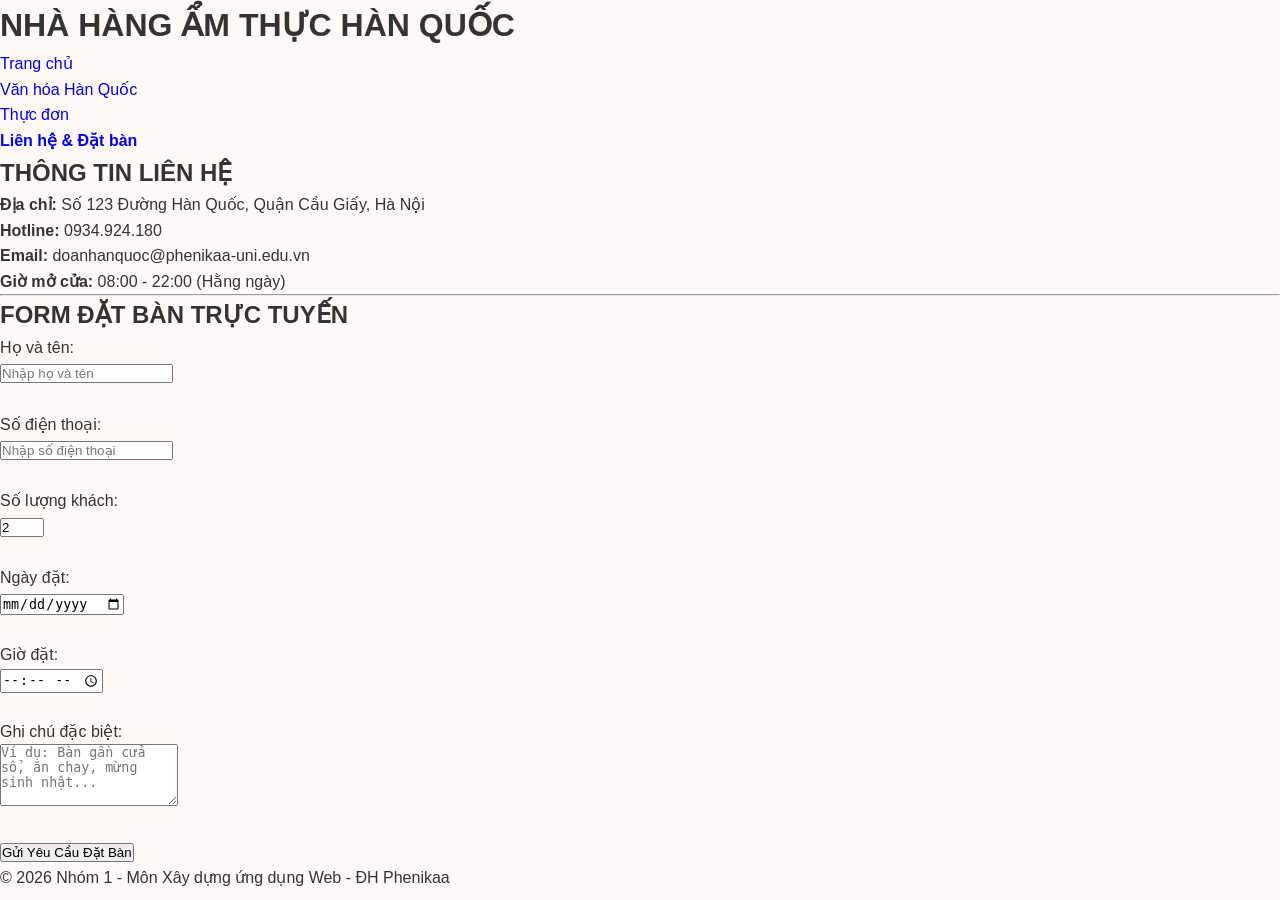
==== lienhe.html @ e391a01d "Them trang lien he va dat ban cua Khanh Ly" ====
<!DOCTYPE html>
<html lang="vi">

<head>
    <meta charset="UTF-8">
    <meta name="viewport" content="width=device-width, initial-scale=1.0">
    <title>Liên Hệ & Đặt Bàn - Đồ Ăn Hàn Quốc</title>
    <link rel="stylesheet" href="css/style.css"> <!-- File CSS chung của nhóm nếu có -->
</head>

<body>

    <!-- THANH MENU ĐIỀU HƯỚNG THỐNG NHẤT NHÓM -->
    <header>
        <h1>NHÀ HÀNG ẨM THỰC HÀN QUỐC</h1>
        <nav>
            <ul>
                <li><a href="index.html">Trang chủ</a></li>
                <li><a href="vanhoa.html">Văn hóa Hàn Quốc</a></li>
                <li><a href="thucdon.html">Thực đơn</a></li>
                <li><a href="lienhe.html"><b>Liên hệ & Đặt bàn</b></a></li>
            </ul>
        </nav>
    </header>

    <main>
        <!-- KHU VỰC THÔNG TIN LIÊN HỆ -->
        <section class="contact-info">
            <h2>THÔNG TIN LIÊN HỆ</h2>
            <p><strong>Địa chỉ:</strong> Số 123 Đường Hàn Quốc, Quận Cầu Giấy, Hà Nội</p>
            <p><strong>Hotline:</strong> 0934.924.180</p>
            <p><strong>Email:</strong> doanhanquoc@phenikaa-uni.edu.vn</p>
            <p><strong>Giờ mở cửa:</strong> 08:00 - 22:00 (Hằng ngày)</p>
        </section>

        <hr>

        <!-- KHU VỰC FORM ĐẶT BÀN -->
        <section class="booking-form">
            <h2>FORM ĐẶT BÀN TRỰC TUYẾN</h2>
            <form action="#" method="POST">
                <div>
                    <label for="fullname">Họ và tên:</label><br>
                    <input type="text" id="fullname" name="fullname" placeholder="Nhập họ và tên" required>
                </div>
                <br>
                <div>
                    <label for="phone">Số điện thoại:</label><br>
                    <input type="tel" id="phone" name="phone" placeholder="Nhập số điện thoại" required>
                </div>
                <br>
                <div>
                    <label for="guests">Số lượng khách:</label><br>
                    <input type="number" id="guests" name="guests" min="1" max="20" value="2" required>
                </div>
                <br>
                <div>
                    <label for="date">Ngày đặt:</label><br>
                    <input type="date" id="date" name="date" required>
                </div>
                <br>
                <div>
                    <label for="time">Giờ đặt:</label><br>
                    <input type="time" id="time" name="time" required>
                </div>
                <br>
                <div>
                    <label for="note">Ghi chú đặc biệt:</label><br>
                    <textarea id="note" name="note" rows="4"
                        placeholder="Ví dụ: Bàn gần cửa sổ, ăn chay, mừng sinh nhật..."></textarea>
                </div>
                <br>
                <button type="submit">Gửi Yêu Cầu Đặt Bàn</button>
            </form>
        </section>
    </main>

    <!-- FOOTER -->
    <footer>
        <p>&copy; 2026 Nhóm 1 - Môn Xây dựng ứng dụng Web - ĐH Phenikaa</p>
    </footer>

</body>

</html>
---- css/style.css ----
/* =========================
   CÀI ĐẶT CHUNG
========================= */

* {
    margin: 0;
    padding: 0;
    box-sizing: border-box;
}

body {
    font-family: Arial, Helvetica, sans-serif;

    color: #333;

    background-color: #fffaf7;

    line-height: 1.6;
}

img {
    display: block;

    max-width: 100%;
}

a {
    text-decoration: none;
}


/* =========================
   HEADER
========================= */

.header {
    background-color: #8f0015;

    color: white;

    text-align: center;

    padding: 28px 20px;
}

.header h1 {
    font-size: 40px;

    letter-spacing: 4px;

    margin-bottom: 5px;
}

.header p {
    font-size: 16px;
}


/* =========================
   MENU
========================= */

.navbar {
    background-color: #222;
}

.menu {
    width: 90%;

    max-width: 1200px;

    margin: auto;

    display: flex;

    justify-content: center;

    align-items: center;
}

.menu a {
    color: white;

    padding: 17px 25px;

    font-size: 15px;

    font-weight: bold;

    transition: 0.3s;
}

.menu a:hover {
    background-color: #b4001b;
}

.menu a.active {
    background-color: #b4001b;
}


/* =========================
   BANNER
========================= */

.hero {
    height: 560px;

    position: relative;

    overflow: hidden;
}

.hero img {
    width: 100%;

    height: 100%;

    object-fit: cover;

    object-position: center;
}


/* LỚP TỐI TRÊN ẢNH */

.hero-overlay {
    position: absolute;

    top: 0;

    left: 0;

    right: 0;

    bottom: 0;

    background-color: rgba(0, 0, 0, 0.35);
}


/* NỘI DUNG TRÊN BANNER */

.hero-content {
    position: absolute;

    z-index: 2;

    top: 50%;

    left: 50%;

    transform: translate(-50%, -50%);

    width: 90%;

    text-align: center;

    color: white;

    text-shadow:
        1px 2px 5px rgba(0, 0, 0, 0.7);
}

.hero-small {
    font-size: 14px;

    letter-spacing: 4px;

    margin-bottom: 12px;
}

.hero-content h2 {
    font-size: 44px;

    margin-bottom: 12px;
}

.hero-content > p:not(.hero-small) {
    font-size: 20px;

    margin-bottom: 28px;
}


/* =========================
   BUTTON
========================= */

.button {
    display: inline-block;

    background-color: #c40020;

    color: white;

    padding: 13px 28px;

    border-radius: 4px;

    font-weight: bold;

    transition: 0.3s;
}

.button:hover {
    background-color: #920016;
}


/* =========================
   GIỚI THIỆU
========================= */

.intro {
    width: 90%;

    max-width: 950px;

    margin: auto;

    padding: 70px 20px;

    text-align: center;
}

.section-label {
    color: #b0001c;

    font-size: 13px;

    font-weight: bold;

    letter-spacing: 3px;

    margin-bottom: 7px;
}

.intro h2 {
    color: #8f0015;

    font-size: 30px;

    margin-bottom: 22px;
}

.intro p:not(.section-label) {
    font-size: 17px;

    margin-bottom: 12px;
}


/* =========================
   MÓN ĂN NỔI BẬT
========================= */

.featured {
    background-color: #f7eee9;

    padding: 65px 20px 75px;

    text-align: center;
}

.featured h2 {
    color: #8f0015;

    font-size: 30px;

    margin-bottom: 35px;
}


/* KHUNG 2 MÓN */

.food-list {
    width: 90%;

    max-width: 850px;

    margin: auto;

    display: grid;

    grid-template-columns: repeat(2, 1fr);

    gap: 32px;
}


/* CARD MÓN ĂN */

.food-card {
    background-color: white;

    border-radius: 10px;

    overflow: hidden;

    text-align: left;

    box-shadow:
        0 5px 18px rgba(0, 0, 0, 0.12);

    transition: 0.3s;
}

.food-card:hover {
    transform: translateY(-5px);
}


/* ẢNH MÓN ĂN */

.food-card img {
    width: 100%;

    height: 270px;

    object-fit: cover;
}


/* NỘI DUNG MÓN */

.food-info {
    padding: 22px;
}

.food-info h3 {
    color: #8f0015;

    font-size: 25px;

    margin-bottom: 8px;
}

.food-info p {
    color: #555;

    margin-bottom: 14px;
}

.more {
    color: #9c0018;

    font-weight: bold;
}

.more:hover {
    text-decoration: underline;
}


/* =========================
   VĂN HÓA
========================= */

.culture {
    background-color: #ead7ca;

    padding: 65px 20px;

    text-align: center;
}

.culture-box {
    width: 90%;

    max-width: 820px;

    margin: auto;
}

.culture h2 {
    color: #8f0015;

    font-size: 30px;

    margin-bottom: 18px;
}

.culture p:not(.section-label) {
    font-size: 17px;

    margin-bottom: 25px;
}


/* =========================
   FOOTER
========================= */

.footer {
    background-color: #222;

    color: white;

    text-align: center;

    padding: 32px 20px;
}

.footer h3 {
    font-size: 25px;

    margin-bottom: 5px;
}

.footer p {
    color: #ddd;

    margin-bottom: 5px;
}


/* =========================
   RESPONSIVE
========================= */

@media (max-width: 768px) {

    .menu {
        flex-direction: column;
    }

    .menu a {
        width: 100%;

        text-align: center;
    }

    .hero {
        height: 430px;
    }

    .hero-content h2 {
        font-size: 30px;
    }

    .food-list {
        grid-template-columns: 1fr;
    }

}
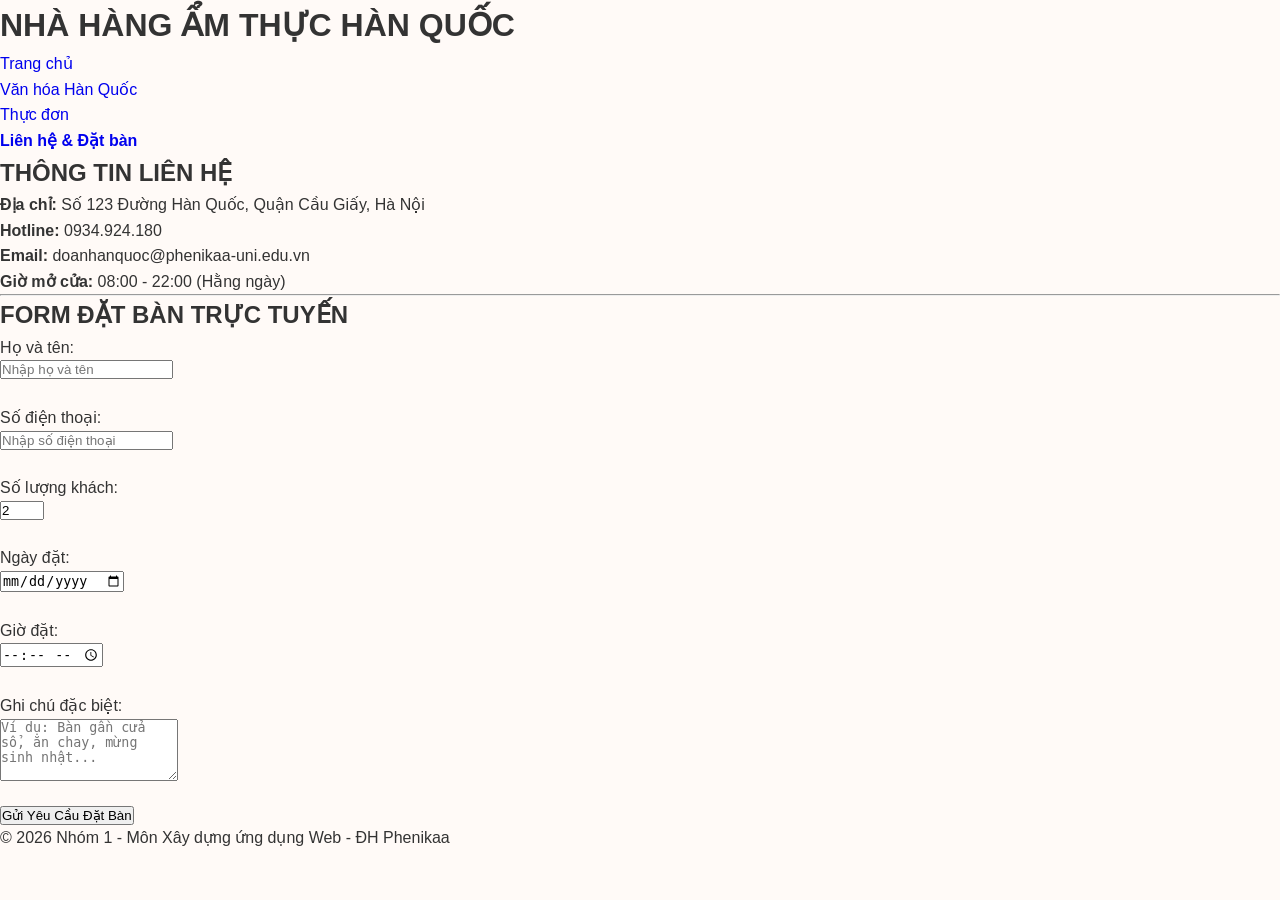
==== commit 8fd79411: "Them file CSS va cap nhat trang lien he" ====
--- a/lienhe.html
+++ b/lienhe.html
@@ -1,3 +1,4 @@
+<link rel="stylesheet" href="css/style.css">
 <!DOCTYPE html>
 <html lang="vi">
 
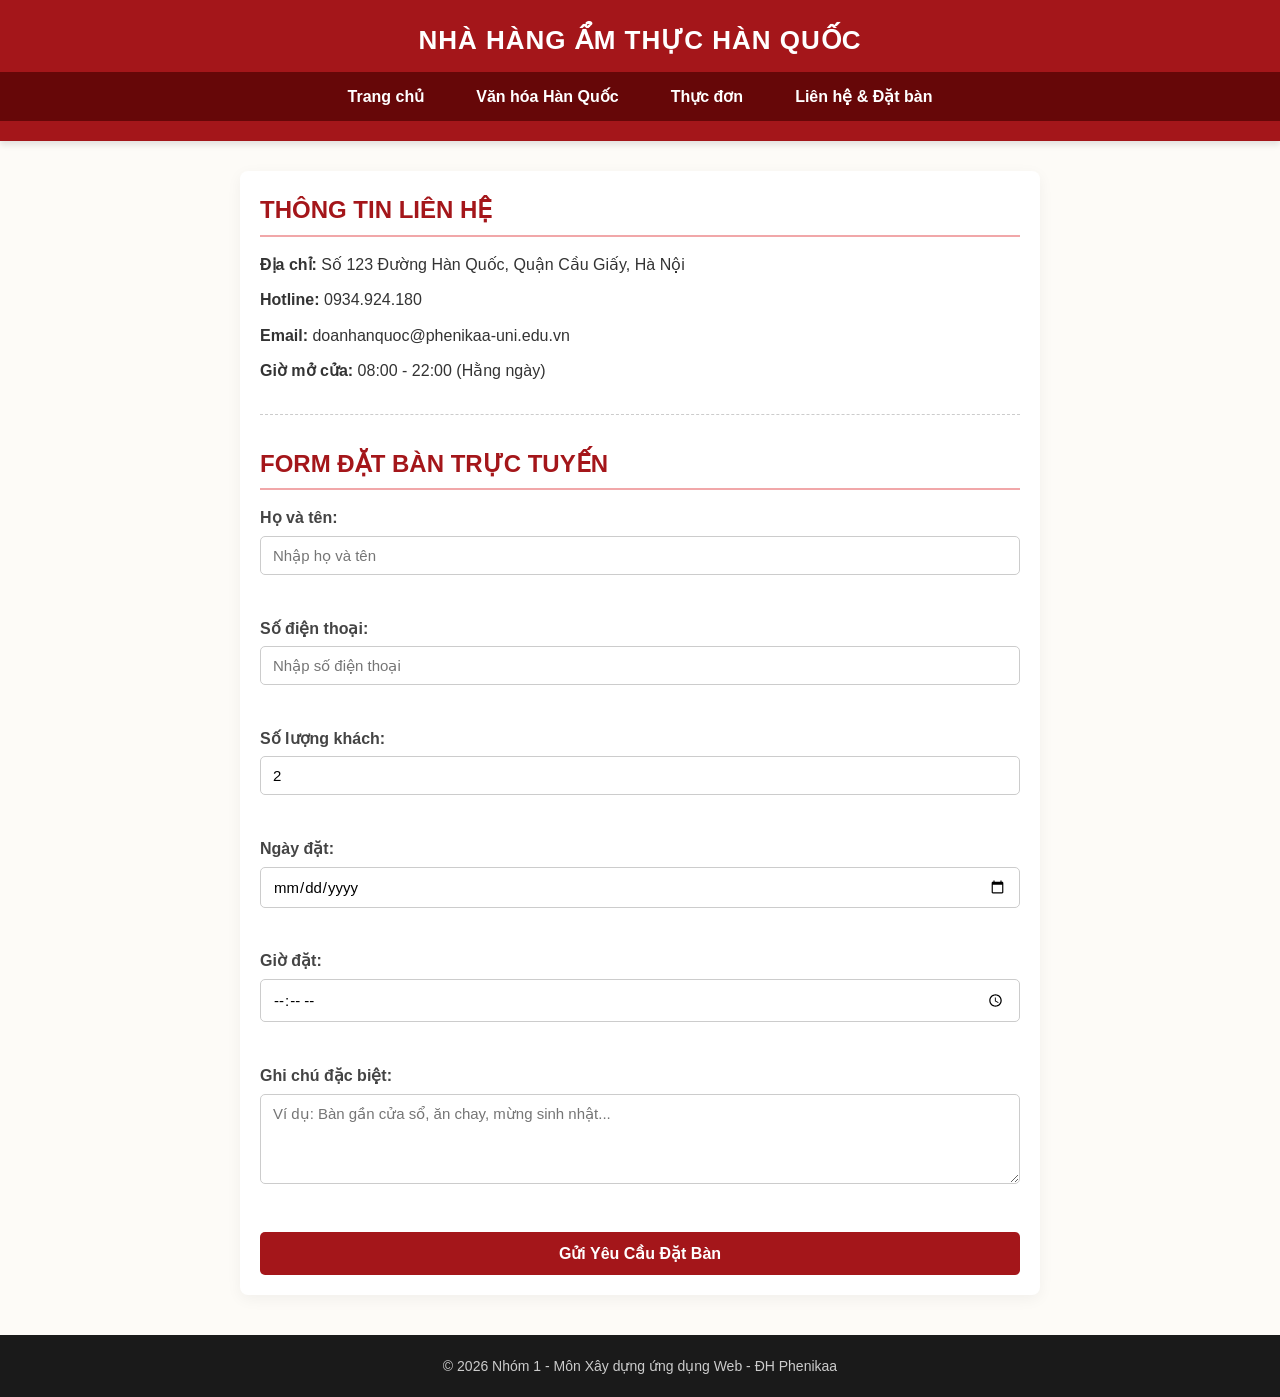
==== commit 3a088332: "Trang lien he va dat ban" ====
--- a/lienhe.html
+++ b/lienhe.html
@@ -1,12 +1,10 @@
-<link rel="stylesheet" href="css/style.css">
 <!DOCTYPE html>
 <html lang="vi">
 
 <head>
     <meta charset="UTF-8">
-    <meta name="viewport" content="width=device-width, initial-scale=1.0">
     <title>Liên Hệ & Đặt Bàn - Đồ Ăn Hàn Quốc</title>
-    <link rel="stylesheet" href="css/style.css"> <!-- File CSS chung của nhóm nếu có -->
+    <link rel="stylesheet" href="css/lienhe.css">
 </head>
 
 <body>
--- a/css/lienhe.css
+++ b/css/lienhe.css
@@ -0,0 +1,134 @@
+/* --- CẤU HÌNH CHUNG --- */
+* {
+    margin: 0;
+    padding: 0;
+    box-sizing: border-box;
+    font-family: 'Segoe UI', Tahoma, Geneva, Verdana, sans-serif;
+}
+
+body {
+    background-color: #fdfbf7;
+    color: #333;
+    line-height: 1.6;
+}
+
+/* --- HEADER & MENU DIỀU HƯỚNG --- */
+header {
+    background-color: #a4161a;
+    /* Màu đỏ đô truyền thống Hàn Quốc */
+    color: white;
+    padding: 20px 0;
+    text-align: center;
+    box-shadow: 0 4px 6px rgba(0, 0, 0, 0.1);
+}
+
+header h1 {
+    font-size: 26px;
+    margin-bottom: 10px;
+    letter-spacing: 1px;
+}
+
+nav ul {
+    list-style: none;
+    display: flex;
+    justify-content: center;
+    gap: 20px;
+    background-color: #660708;
+    padding: 12px;
+}
+
+nav ul li a {
+    color: white;
+    text-decoration: none;
+    font-weight: 600;
+    padding: 8px 16px;
+    border-radius: 4px;
+    transition: background-color 0.3s;
+}
+
+nav ul li a:hover {
+    background-color: #e5383b;
+}
+
+/* --- NỘI DUNG CHÍNH (MAIN) --- */
+main {
+    max-width: 800px;
+    margin: 30px auto;
+    padding: 20px;
+    background: white;
+    border-radius: 8px;
+    box-shadow: 0 4px 15px rgba(0, 0, 0, 0.05);
+}
+
+h2 {
+    color: #a4161a;
+    margin-bottom: 15px;
+    border-bottom: 2px solid #f1a7a9;
+    padding-bottom: 5px;
+}
+
+/* --- THÔNG TIN LIÊN HỆ --- */
+.contact-info p {
+    margin-bottom: 10px;
+    font-size: 16px;
+}
+
+hr {
+    margin: 30px 0;
+    border: none;
+    border-top: 1px dashed #ccc;
+}
+
+/* --- FORM ĐẶT BÀN --- */
+.booking-form form div {
+    margin-bottom: 15px;
+}
+
+.booking-form label {
+    font-weight: bold;
+    color: #444;
+    display: inline-block;
+    margin-bottom: 5px;
+}
+
+.booking-form input,
+.booking-form textarea {
+    width: 100%;
+    padding: 10px 12px;
+    border: 1px solid #ccc;
+    border-radius: 5px;
+    font-size: 15px;
+}
+
+.booking-form input:focus,
+.booking-form textarea:focus {
+    border-color: #a4161a;
+    outline: none;
+}
+
+.booking-form button {
+    background-color: #a4161a;
+    color: white;
+    border: none;
+    padding: 12px 25px;
+    font-size: 16px;
+    font-weight: bold;
+    border-radius: 5px;
+    cursor: pointer;
+    width: 100%;
+    transition: background-color 0.3s;
+}
+
+.booking-form button:hover {
+    background-color: #e5383b;
+}
+
+/* --- FOOTER --- */
+footer {
+    text-align: center;
+    padding: 20px;
+    background-color: #1a1a1a;
+    color: #ccc;
+    margin-top: 40px;
+    font-size: 14px;
+}
